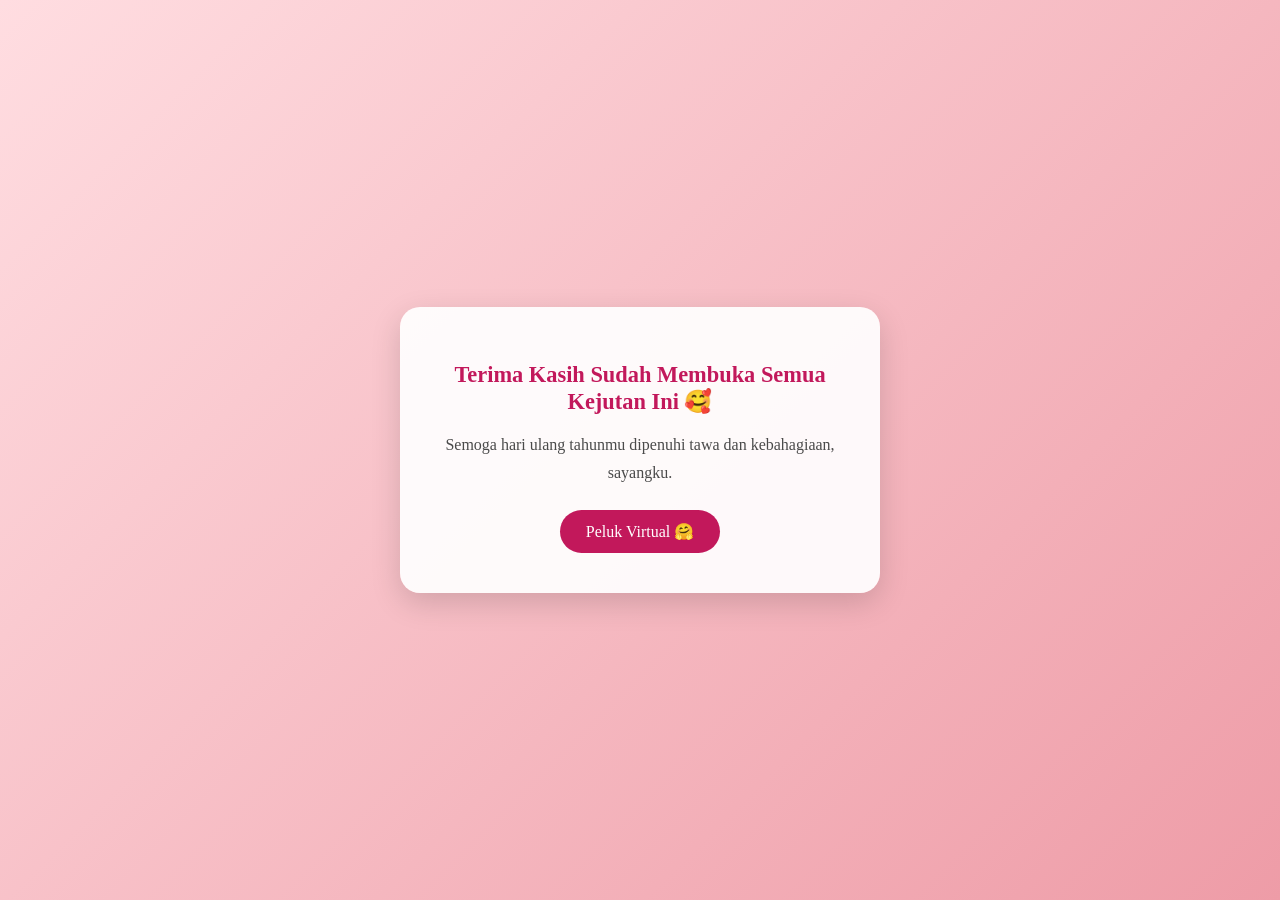
==== pages/closing.html @ b97036d7 "Create closing.html" ====
<!DOCTYPE html>
<html lang="id">
<head>
  <meta charset="UTF-8">
  <title>Penutup ❤️</title>
  <style>
    body {
      margin: 0; min-height: 100vh;
      background: linear-gradient(135deg, #ffdde1, #ee9ca7);
      font-family: 'Georgia', serif;
      display: flex; align-items: center; justify-content: center;
      text-align: center; padding: 24px; box-sizing: border-box;
      overflow: hidden; position: relative;
    }
    .box {
      background: rgba(255,255,255,0.92); border-radius: 20px;
      padding: 40px 30px; max-width: 420px;
      box-shadow: 0 10px 30px rgba(0,0,0,0.15);
      position: relative; z-index: 2;
    }
    h1 { color: #c2185b; margin-bottom: 16px; font-size: 1.4em; cursor: pointer; }
    p { color: #4a4a4a; line-height: 1.7; margin-bottom: 24px; }
    .hug-btn {
      padding: 12px 26px; border: none; border-radius: 25px;
      background: #c2185b; color: white; font-size: 1em;
      cursor: pointer; font-family: inherit;
    }
    .hug-emoji {
      position: fixed; top: 50%; left: 50%;
      transform: translate(-50%, -50%) scale(0);
      font-size: 4em; z-index: 10; pointer-events: none;
    }
    .hug-emoji.show { animation: hugGrow 2s ease-out forwards; }
    @keyframes hugGrow {
      0% { transform: translate(-50%, -50%) scale(0) rotate(0deg); opacity: 1; }
      60% { transform: translate(-50%, -50%) scale(6) rotate(15deg); opacity: 1; }
      100% { transform: translate(-50%, -50%) scale(8) rotate(-10deg); opacity: 0; }
    }
  </style>
</head>
<body>
  <div class="box" id="box">
    <h1 id="eggTitle">Terima Kasih Sudah Membuka Semua Kejutan Ini 🥰</h1>
    <p>Semoga hari ulang tahunmu dipenuhi tawa dan kebahagiaan, sayangku.</p>
    <button class="hug-btn" id="hugBtn">Peluk Virtual 🤗</button>
  </div>

  <div class="hug-emoji" id="hugEmoji">🤗❤️</div>

  <script>
    document.getElementById('hugBtn').addEventListener('click', function(){
      document.getElementById('hugEmoji').classList.add('show');
    });

    let eggTap6 = 0;
    document.getElementById("eggTitle").addEventListener("click", function(){
      eggTap6++;
      if(eggTap6 === 5){
        alert("Rahasia kecil 🎉\n\nIni bukan akhir cerita, tapi baru permulaan. Aku nggak sabar nunggu hari kita bener-bener jadi satu, selamanya.");
        eggTap6 = 0;
      }
    });
  </script>
</body>
</html>
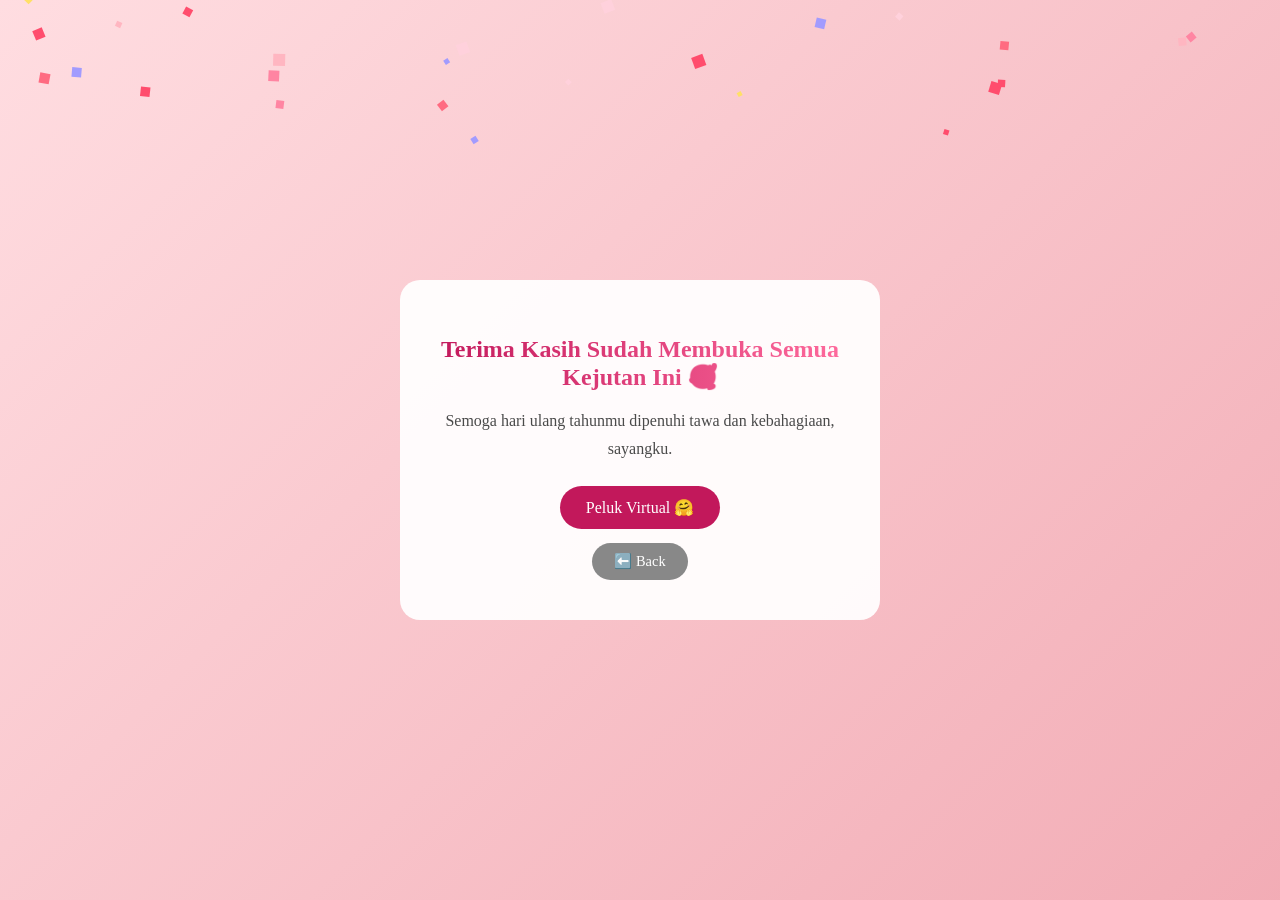
==== commit 4d80187d: "Update closing.html" ====
--- a/pages/closing.html
+++ b/pages/closing.html
@@ -6,24 +6,76 @@
   <style>
     body {
       margin: 0; min-height: 100vh;
-      background: linear-gradient(135deg, #ffdde1, #ee9ca7);
+      background: linear-gradient(135deg, #ffdde1, #ee9ca7, #ff9a9e, #fecfef);
+      background-size: 400% 400%;
+      animation: bgShift 8s ease infinite;
       font-family: 'Georgia', serif;
       display: flex; align-items: center; justify-content: center;
       text-align: center; padding: 24px; box-sizing: border-box;
       overflow: hidden; position: relative;
     }
+    @keyframes bgShift {
+      0%, 100% { background-position: 0% 50%; }
+      50% { background-position: 100% 50%; }
+    }
+    canvas#confetti {
+      position: fixed; top: 0; left: 0;
+      width: 100%; height: 100%;
+      pointer-events: none; z-index: 1;
+    }
+    .floating-heart, .floating-star {
+      position: fixed; bottom: -50px;
+      pointer-events: none; z-index: 1;
+      animation: floatUp linear forwards;
+      opacity: 0.85;
+    }
+    .floating-heart { font-size: 1.5em; }
+    .floating-star { font-size: 1.2em; animation-name: floatUpTwinkle; }
+    @keyframes floatUp {
+      0% { transform: translateY(0) translateX(0) rotate(0deg); opacity: 0.9; }
+      100% { transform: translateY(-110vh) translateX(var(--drift, 20px)) rotate(360deg); opacity: 0; }
+    }
+    @keyframes floatUpTwinkle {
+      0% { transform: translateY(0) scale(0.8); opacity: 0.9; }
+      50% { transform: translateY(-55vh) scale(1.3); opacity: 1; }
+      100% { transform: translateY(-110vh) scale(0.8); opacity: 0; }
+    }
     .box {
-      background: rgba(255,255,255,0.92); border-radius: 20px;
-      padding: 40px 30px; max-width: 420px;
-      box-shadow: 0 10px 30px rgba(0,0,0,0.15);
+      background: rgba(255,255,255,0.93);
+      border-radius: 20px; padding: 40px 30px; max-width: 420px;
       position: relative; z-index: 2;
+      opacity: 0; transform: translateY(20px) scale(0.95);
+      animation: fadeInUp 1.2s ease forwards, glowPulse 3s ease-in-out infinite 1.2s;
     }
-    h1 { color: #c2185b; margin-bottom: 16px; font-size: 1.4em; cursor: pointer; }
+    @keyframes fadeInUp { to { opacity: 1; transform: translateY(0) scale(1); } }
+    @keyframes glowPulse {
+      0%, 100% { box-shadow: 0 10px 30px rgba(0,0,0,0.15), 0 0 20px rgba(255,105,135,0.3); }
+      50% { box-shadow: 0 10px 40px rgba(0,0,0,0.15), 0 0 45px rgba(255,105,135,0.7); }
+    }
+    h1 {
+      font-size: 1.5em; margin-bottom: 16px; cursor: pointer;
+      background: linear-gradient(90deg, #c2185b, #ff6b9d, #c2185b);
+      background-size: 200% auto;
+      -webkit-background-clip: text; background-clip: text; color: transparent;
+      animation: shine 3s linear infinite;
+    }
+    @keyframes shine { to { background-position: 200% center; } }
     p { color: #4a4a4a; line-height: 1.7; margin-bottom: 24px; }
     .hug-btn {
       padding: 12px 26px; border: none; border-radius: 25px;
       background: #c2185b; color: white; font-size: 1em;
       cursor: pointer; font-family: inherit;
+      animation: pulseBtn 1.8s infinite ease-in-out;
+    }
+    @keyframes pulseBtn {
+      0%, 100% { transform: scale(1); }
+      50% { transform: scale(1.05); }
+    }
+    .back-btn {
+      margin-top: 14px; padding: 10px 22px; border: none; border-radius: 20px;
+      background: #888; color: white; font-size: 0.9em;
+      cursor: pointer; font-family: inherit;
+      display: block; margin-left: auto; margin-right: auto;
     }
     .hug-emoji {
       position: fixed; top: 50%; left: 50%;
@@ -39,10 +91,14 @@
   </style>
 </head>
 <body>
+  <canvas id="confetti"></canvas>
+
   <div class="box" id="box">
     <h1 id="eggTitle">Terima Kasih Sudah Membuka Semua Kejutan Ini 🥰</h1>
     <p>Semoga hari ulang tahunmu dipenuhi tawa dan kebahagiaan, sayangku.</p>
     <button class="hug-btn" id="hugBtn">Peluk Virtual 🤗</button>
+    <br>
+    <button class="back-btn" id="backBtn">⬅️ Back</button>
   </div>
 
   <div class="hug-emoji" id="hugEmoji">🤗❤️</div>
@@ -50,6 +106,10 @@
   <script>
     document.getElementById('hugBtn').addEventListener('click', function(){
       document.getElementById('hugEmoji').classList.add('show');
+    });
+
+    document.getElementById('backBtn').addEventListener('click', function(){
+      window.location.href = "question.html";
     });
 
     let eggTap6 = 0;
@@ -60,6 +120,71 @@
         eggTap6 = 0;
       }
     });
+
+    const canvas = document.getElementById('confetti');
+    const ctx = canvas.getContext('2d');
+    canvas.width = window.innerWidth;
+    canvas.height = window.innerHeight;
+    const colors = ['#ff6b81', '#ffb6c1', '#ff85a2', '#ffd1dc', '#ff4d6d', '#ffe066', '#a29bfe'];
+    let confettiPieces = [];
+
+    function spawnConfetti(){
+      for(let i = 0; i < 2; i++){
+        confettiPieces.push({
+          x: Math.random() * canvas.width, y: -10,
+          size: Math.random() * 8 + 4,
+          color: colors[Math.floor(Math.random() * colors.length)],
+          speed: Math.random() * 3 + 2,
+          angle: Math.random() * 360,
+          spin: Math.random() * 0.2 - 0.1
+        });
+      }
+    }
+    function drawConfetti(){
+      ctx.clearRect(0, 0, canvas.width, canvas.height);
+      confettiPieces.forEach(p => {
+        ctx.save();
+        ctx.translate(p.x, p.y);
+        ctx.rotate(p.angle);
+        ctx.fillStyle = p.color;
+        ctx.fillRect(-p.size/2, -p.size/2, p.size, p.size);
+        ctx.restore();
+        p.y += p.speed;
+        p.angle += p.spin;
+      });
+      confettiPieces = confettiPieces.filter(p => p.y < canvas.height + 20);
+      requestAnimationFrame(drawConfetti);
+    }
+    setInterval(spawnConfetti, 100);
+    drawConfetti();
+    window.addEventListener('resize', () => {
+      canvas.width = window.innerWidth;
+      canvas.height = window.innerHeight;
+    });
+
+    function spawnFloatingHeart(){
+      const heart = document.createElement('div');
+      heart.className = 'floating-heart';
+      heart.textContent = '❤️';
+      heart.style.left = Math.random() * 100 + 'vw';
+      heart.style.setProperty('--drift', (Math.random() * 80 - 40) + 'px');
+      heart.style.animationDuration = (Math.random() * 4 + 5) + 's';
+      document.body.appendChild(heart);
+      setTimeout(() => heart.remove(), 9000);
+    }
+    setInterval(spawnFloatingHeart, 600);
+
+    function spawnFloatingStar(){
+      const star = document.createElement('div');
+      star.className = 'floating-star';
+      star.textContent = '✨';
+      star.style.left = Math.random() * 100 + 'vw';
+      star.style.setProperty('--drift', (Math.random() * 60 - 30) + 'px');
+      star.style.animationDuration = (Math.random() * 4 + 6) + 's';
+      document.body.appendChild(star);
+      setTimeout(() => star.remove(), 10000);
+    }
+    setInterval(spawnFloatingStar, 700);
   </script>
 </body>
 </html>
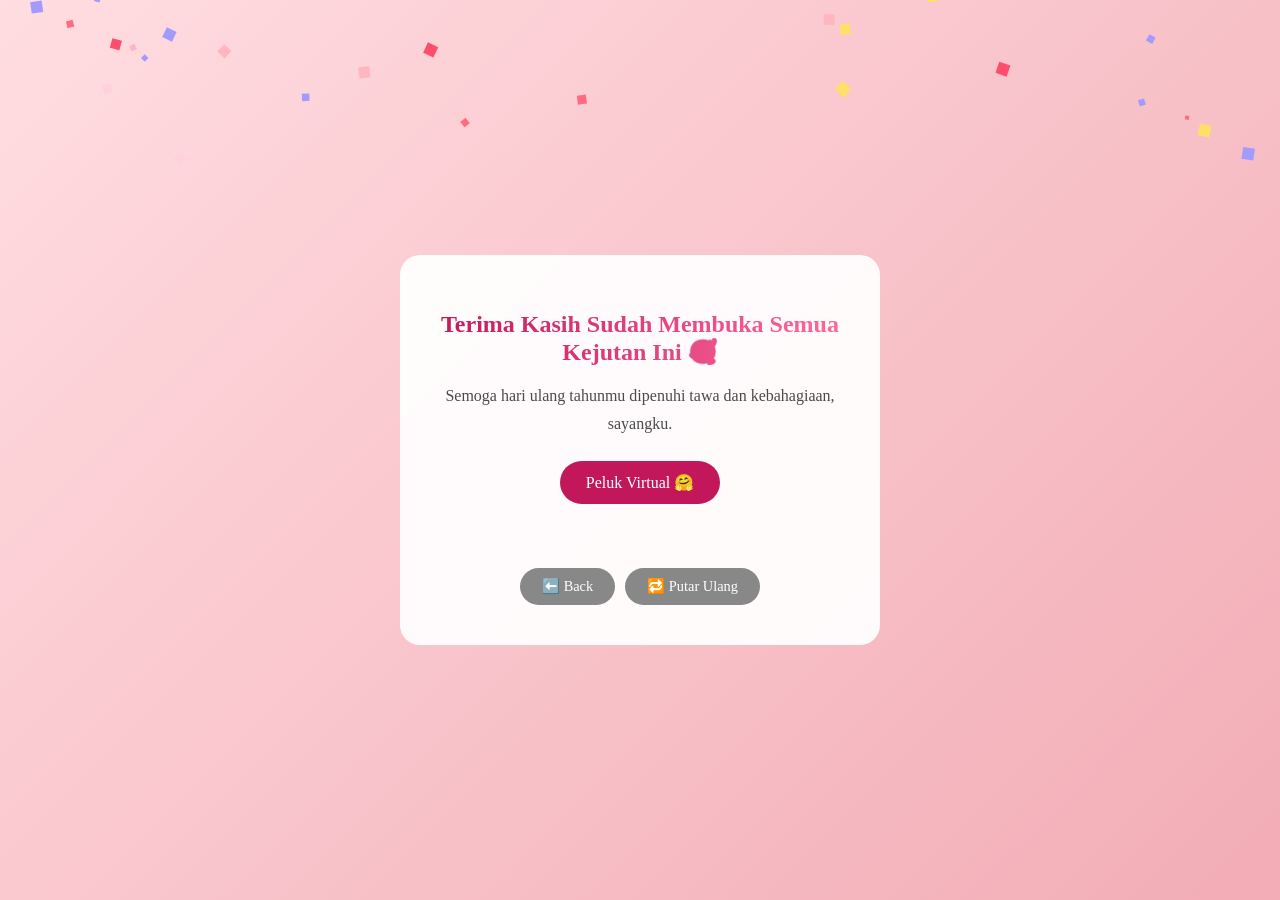
==== commit 99a0473b: "Update closing.html" ====
--- a/pages/closing.html
+++ b/pages/closing.html
@@ -60,7 +60,7 @@
       animation: shine 3s linear infinite;
     }
     @keyframes shine { to { background-position: 200% center; } }
-    p { color: #4a4a4a; line-height: 1.7; margin-bottom: 24px; }
+    p { color: #4a4a4a; line-height: 1.7; margin-bottom: 24px; min-height: 24px; }
     .hug-btn {
       padding: 12px 26px; border: none; border-radius: 25px;
       background: #c2185b; color: white; font-size: 1em;
@@ -71,11 +71,15 @@
       0%, 100% { transform: scale(1); }
       50% { transform: scale(1.05); }
     }
-    .back-btn {
+    .back-btn, .restart-btn {
       margin-top: 14px; padding: 10px 22px; border: none; border-radius: 20px;
       background: #888; color: white; font-size: 0.9em;
       cursor: pointer; font-family: inherit;
-      display: block; margin-left: auto; margin-right: auto;
+    }
+    .nav-row { display: flex; gap: 10px; justify-content: center; margin-top: 10px; }
+    #finalNote {
+      color: #c2185b; font-weight: 600; margin-top: 16px;
+      min-height: 24px;
     }
     .hug-emoji {
       position: fixed; top: 50%; left: 50%;
@@ -97,19 +101,43 @@
     <h1 id="eggTitle">Terima Kasih Sudah Membuka Semua Kejutan Ini 🥰</h1>
     <p>Semoga hari ulang tahunmu dipenuhi tawa dan kebahagiaan, sayangku.</p>
     <button class="hug-btn" id="hugBtn">Peluk Virtual 🤗</button>
-    <br>
-    <button class="back-btn" id="backBtn">⬅️ Back</button>
+    <div id="finalNote"></div>
+    <div class="nav-row">
+      <button class="back-btn" id="backBtn">⬅️ Back</button>
+      <button class="restart-btn" id="restartBtn">🔁 Putar Ulang</button>
+    </div>
   </div>
 
   <div class="hug-emoji" id="hugEmoji">🤗❤️</div>
 
   <script>
+    const finalNoteText = "Ini bukan akhir cerita kita, sayang. Ini baru permulaan dari banyak kejutan lain yang akan aku siapkan untukmu.";
+
+    function typeFinalNote(){
+      const el = document.getElementById('finalNote');
+      let i = 0;
+      el.textContent = '';
+      function type(){
+        if(i < finalNoteText.length){
+          el.textContent += finalNoteText.charAt(i);
+          i++;
+          setTimeout(type, 40);
+        }
+      }
+      type();
+    }
+
     document.getElementById('hugBtn').addEventListener('click', function(){
       document.getElementById('hugEmoji').classList.add('show');
+      typeFinalNote();
     });
 
     document.getElementById('backBtn').addEventListener('click', function(){
       window.location.href = "question.html";
+    });
+
+    document.getElementById('restartBtn').addEventListener('click', function(){
+      window.location.href = "../index.html";
     });
 
     let eggTap6 = 0;
